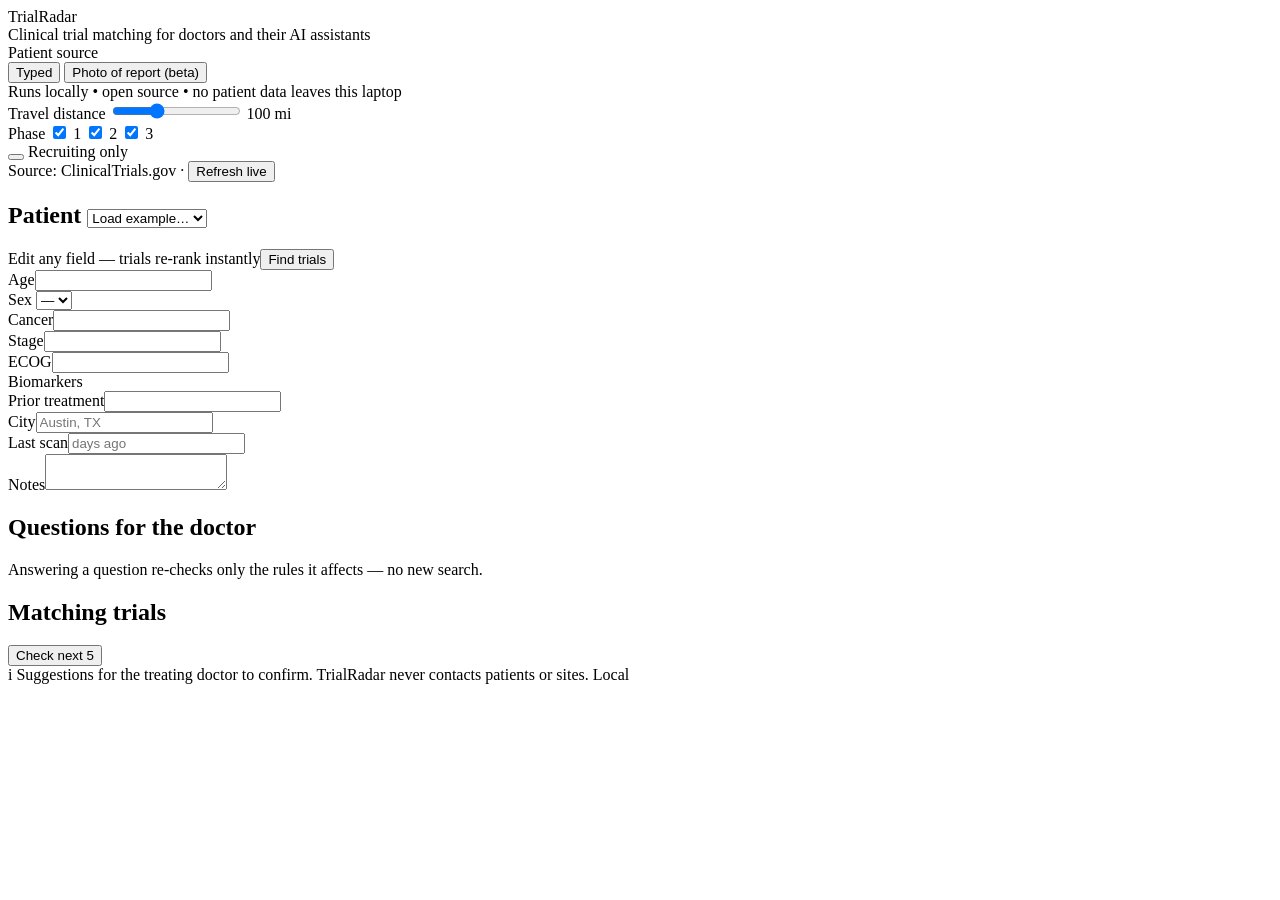
==== web/index.html @ 67bba402 "Add TrialRadar: local clinical-trial matching for bots and doctors. Recruiting trials come from Clin" ====
<!DOCTYPE html>
<html lang="en">
<head>
  <meta charset="utf-8">
  <meta name="viewport" content="width=device-width, initial-scale=1">
  <title>TrialRadar</title>
  <link rel="stylesheet" href="/static/vendor/leaflet/leaflet.css">
  <link rel="stylesheet" href="/static/styles.css">
</head>
<body>
  <header class="top">
    <div class="logo" aria-hidden="true"><i></i></div>
    <div>
      <div class="wm">Trial<span>Radar</span></div>
      <div class="sub">Clinical trial matching for doctors and their AI assistants</div>
    </div>
    <div class="sp"></div>
    <span class="lbl">Patient source</span>
    <div class="seg" role="tablist">
      <button type="button" id="src-typed" class="on">Typed</button>
      <button type="button" id="src-photo">Photo of report (beta)</button>
    </div>
    <span class="badge">Runs locally • open source • no patient data leaves this laptop</span>
  </header>
  <div class="filters">
    <div class="f">
      <span class="k">Travel distance</span>
      <input id="distance" type="range" min="25" max="250" step="5" value="100" aria-label="Travel distance in miles">
      <span class="val" id="distance-val">100 mi</span>
    </div>
    <div class="f">
      <span class="k">Phase</span>
      <label class="cb"><input type="checkbox" id="ph1" checked> 1</label>
      <label class="cb"><input type="checkbox" id="ph2" checked> 2</label>
      <label class="cb"><input type="checkbox" id="ph3" checked> 3</label>
    </div>
    <div class="f">
      <button type="button" class="tg on" id="recruiting" aria-pressed="true" aria-label="Recruiting only"></button>
      <span>Recruiting only</span>
    </div>
    <div class="sp"></div>
    <div class="source-line">
      <span id="source-line">Source: ClinicalTrials.gov</span>
      · <button type="button" class="linkish" id="refresh-live">Refresh live</button>
    </div>
  </div>
  <div id="banner" class="banner" hidden></div>
  <main class="main">
    <div class="col">
      <section class="card">
        <h2>Patient <select id="examples" class="examples" aria-label="Load example patient"><option value="">Load example…</option></select></h2>
        <div class="hint"><span>Edit any field — trials re-rank instantly</span><button type="button" class="btn slim" id="find">Find trials</button></div>
        <div class="photo" id="photo-box" hidden>
          <p>Synthetic demo reports live in <code>demo/reports</code>. A photo or PDF is read on this laptop (Tesseract for images).</p>
          <input id="file" type="file" accept=".pdf,.png,.jpg,.jpeg,.webp,.tif,.txt,.html">
          <textarea id="paste" class="in" placeholder="Or paste a note"></textarea>
          <button type="button" class="btn slim" id="extract" style="margin-top:8px">Extract into the form</button>
        </div>
        <form id="patient-form" class="grid">
          <div class="fld"><label for="age">Age</label><input id="age" class="in" inputmode="numeric"></div>
          <div class="fld"><label for="sex">Sex</label>
            <select id="sex" class="in"><option value="">—</option><option>F</option><option>M</option></select>
          </div>
          <div class="fld full"><label for="cancer">Cancer</label><input id="cancer" class="in"></div>
          <div class="fld"><label for="stage">Stage</label><input id="stage" class="in"></div>
          <div class="fld"><label for="ecog">ECOG</label><input id="ecog" class="in" inputmode="numeric"></div>
          <div class="fld full"><label>Biomarkers</label><div id="chips" class="chips"></div></div>
          <div class="fld full"><label for="priors">Prior treatment</label><input id="priors" class="in"></div>
          <div class="fld"><label for="city">City</label><input id="city" class="in" placeholder="Austin, TX"></div>
          <div class="fld"><label for="scan">Last scan</label><input id="scan" class="in" placeholder="days ago" inputmode="numeric"></div>
          <div class="fld full"><label for="notes">Notes</label><textarea id="notes" class="in"></textarea></div>
        </form>
      </section>
      <section class="card scroll" style="flex:1">
        <h2>Questions for the doctor <span class="n" id="q-count"></span></h2>
        <div id="questions"></div>
        <div class="note">Answering a question re-checks only the rules it affects — no new search.</div>
      </section>
    </div>
    <section class="card col" style="gap:0">
      <h2>Matching trials <span class="n" id="list-count"></span></h2>
      <div id="trial-list" class="scroll" style="flex:1"></div>
      <div class="list-foot">
        <span id="more-label"></span>
        <button type="button" class="btn slim" id="check-next">Check next 5</button>
      </div>
    </section>
    <section class="card col" style="gap:0">
      <div id="detail" class="scroll" style="flex:1"></div>
    </section>
  </main>
  <footer class="foot">
    <span class="ic">i</span>
    <span>Suggestions for the treating doctor to confirm. TrialRadar never contacts patients or sites.</span>
    <span class="demo" id="mode-pill">Local</span>
  </footer>
  <div id="toast" class="toast" hidden></div>
  <div id="modal"></div>
  <script src="/static/vendor/leaflet/leaflet.js"></script>
  <script src="/static/app.js"></script>
</body>
</html>
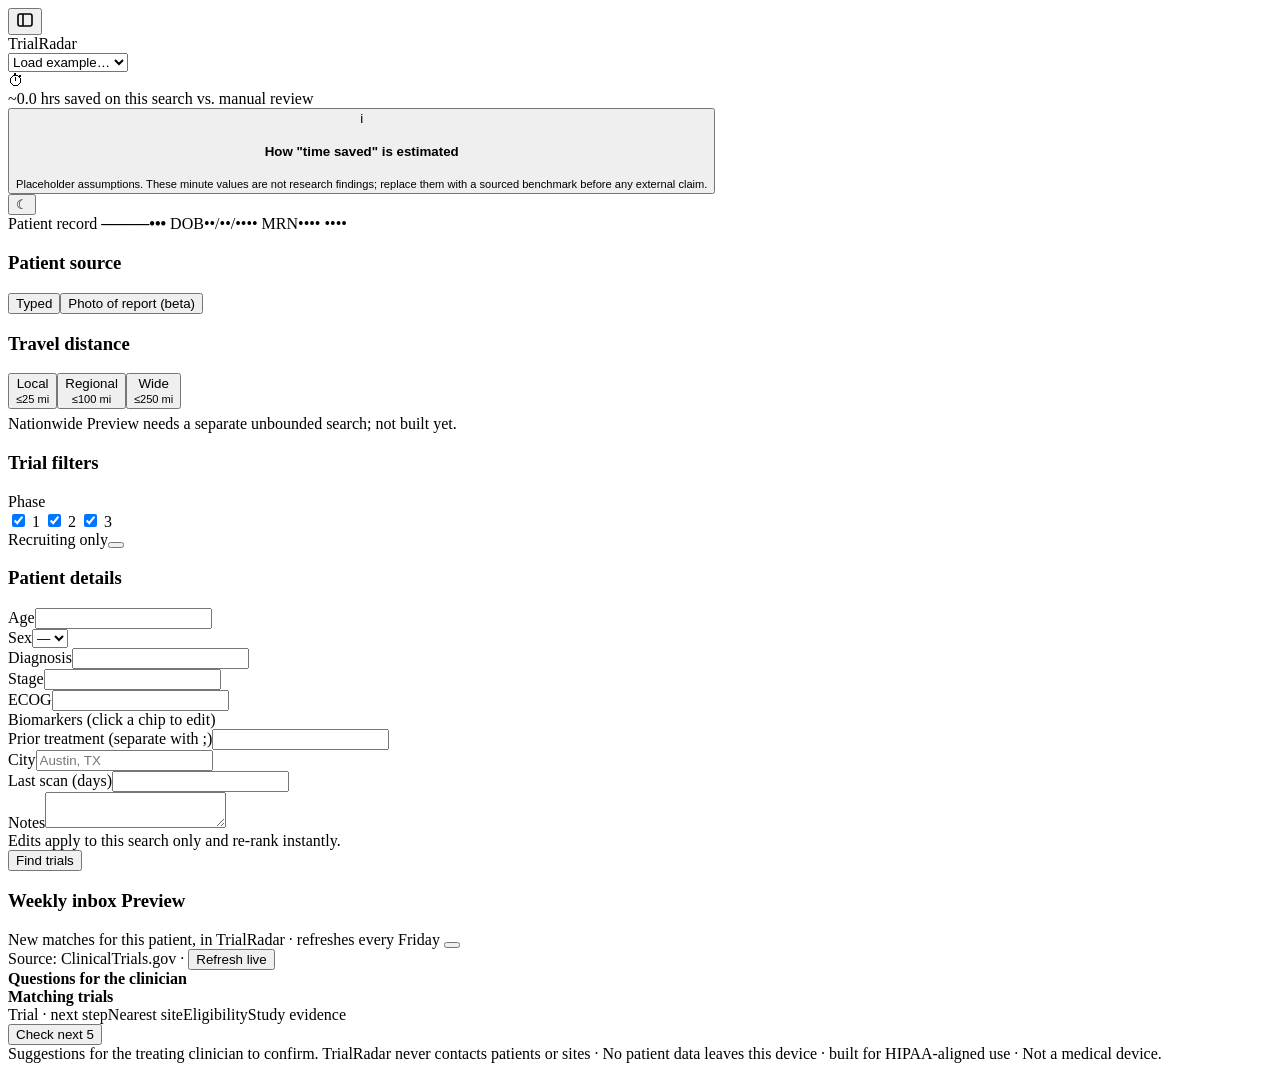
==== commit f9127fc3: "Implement wireframe v4.1 UI" ====
--- a/web/index.html
+++ b/web/index.html
@@ -1,102 +1,138 @@
 <!DOCTYPE html>
-<html lang="en">
+<html lang="en" data-theme="light">
 <head>
   <meta charset="utf-8">
   <meta name="viewport" content="width=device-width, initial-scale=1">
   <title>TrialRadar</title>
+  <script>
+    try { const t = localStorage.getItem("trialradar-theme"); if (t === "dark" || t === "light") document.documentElement.dataset.theme = t; } catch (e) {}
+  </script>
   <link rel="stylesheet" href="/static/vendor/leaflet/leaflet.css">
   <link rel="stylesheet" href="/static/styles.css">
 </head>
 <body>
-  <header class="top">
-    <div class="logo" aria-hidden="true"><i></i></div>
-    <div>
-      <div class="wm">Trial<span>Radar</span></div>
-      <div class="sub">Clinical trial matching for doctors and their AI assistants</div>
+<header class="top">
+  <button type="button" class="icon-btn t" id="rail-toggle" aria-expanded="false" aria-controls="rail" aria-label="Filters and patient details" title="Filters & patient details">
+    <svg width="18" height="18" viewBox="0 0 18 18" fill="none" stroke="currentColor" stroke-width="1.6" aria-hidden="true"><rect x="2" y="3" width="14" height="12" rx="2"/><line x1="7" y1="3" x2="7" y2="15"/></svg>
+  </button>
+  <div class="wm">Trial<span>Radar</span></div>
+  <select id="examples" class="ex-sel" aria-label="Load example patient"><option value="">Load example…</option></select>
+  <div class="sp"></div>
+  <div class="saved" id="saved" aria-live="polite">
+    <span aria-hidden="true">⏱</span>
+    <div><span class="big" id="saved-hrs">~0.0 hrs</span> <span class="lbl">saved<span class="lbl-long"> on this search vs. manual review</span></span></div>
+    <button type="button" class="info" id="saved-info" aria-label="How time saved is estimated"><span class="ring" aria-hidden="true">i</span>
+      <div class="pop" role="tooltip">
+        <h4>How "time saved" is estimated</h4>
+        <code id="formula-text"></code>
+        <div id="formula-live"></div>
+        <small><span class="ph">Placeholder assumptions.</span> These minute values are not research findings; replace them with a sourced benchmark before any external claim.</small>
+      </div>
+    </button>
+  </div>
+  <div class="sp"></div>
+  <button type="button" class="icon-btn t" id="theme-btn" aria-label="Switch to dark mode" aria-pressed="false" title="Toggle dark mode"><span id="theme-ico" aria-hidden="true">☾</span></button>
+  <div class="badge" aria-label="Current patient, identifiers masked">
+    <div class="id" title="Name, DOB and MRN are not stored by TrialRadar yet (preview)">
+      <span class="src"><i></i><span id="pt-src">Patient record</span></span>
+      <b id="pt-id">———•••</b>
+      <span class="na"><span class="k">DOB</span>••/••/••••</span>
+      <span class="na"><span class="k">MRN</span>•••• ••••</span>
     </div>
-    <div class="sp"></div>
-    <span class="lbl">Patient source</span>
-    <div class="seg" role="tablist">
-      <button type="button" id="src-typed" class="on">Typed</button>
-      <button type="button" id="src-photo">Photo of report (beta)</button>
-    </div>
-    <span class="badge">Runs locally • open source • no patient data leaves this laptop</span>
-  </header>
-  <div class="filters">
-    <div class="f">
-      <span class="k">Travel distance</span>
-      <input id="distance" type="range" min="25" max="250" step="5" value="100" aria-label="Travel distance in miles">
-      <span class="val" id="distance-val">100 mi</span>
-    </div>
-    <div class="f">
-      <span class="k">Phase</span>
-      <label class="cb"><input type="checkbox" id="ph1" checked> 1</label>
-      <label class="cb"><input type="checkbox" id="ph2" checked> 2</label>
-      <label class="cb"><input type="checkbox" id="ph3" checked> 3</label>
-    </div>
-    <div class="f">
-      <button type="button" class="tg on" id="recruiting" aria-pressed="true" aria-label="Recruiting only"></button>
-      <span>Recruiting only</span>
-    </div>
-    <div class="sp"></div>
-    <div class="source-line">
-      <span id="source-line">Source: ClinicalTrials.gov</span>
-      · <button type="button" class="linkish" id="refresh-live">Refresh live</button>
-    </div>
+    <div class="chips" id="patient-chips"></div>
   </div>
+</header>
+
+<aside class="rail" id="rail" aria-label="Filters and patient details" inert>
+  <div class="rail-in">
+    <section>
+      <h3>Patient source</h3>
+      <div class="seg" id="src-seg">
+        <button type="button" data-src="typed" class="on">Typed</button><button type="button" data-src="photo">Photo of report (beta)</button>
+      </div>
+      <div class="photo-box" id="photo-box" hidden>
+        A photo or PDF is read on this device, then fills the fields below for you to check.
+        <input type="file" id="file" accept=".pdf,.png,.jpg,.jpeg,.webp,.tif,.txt,.html" aria-label="Choose report photo or PDF">
+        <textarea id="paste" placeholder="Or paste a note"></textarea>
+        <button type="button" class="btn t" id="extract">Extract into the form</button>
+      </div>
+    </section>
+    <section>
+      <h3>Travel distance</h3>
+      <div class="seg" id="dist-seg">
+        <button type="button" data-d="25">Local<br><small>≤25 mi</small></button><button type="button" data-d="100" class="on">Regional<br><small>≤100 mi</small></button><button type="button" data-d="250" title="Up to the 250 mi search radius. A true nationwide search is not built yet.">Wide<br><small>≤250 mi</small></button>
+      </div>
+      <div class="muted" style="margin-top:6px">Nationwide <span class="preview">Preview</span> needs a separate unbounded search; not built yet.</div>
+    </section>
+    <section>
+      <h3>Trial filters</h3>
+      <div class="row-ctl"><span>Phase</span>
+        <div class="cbs">
+          <label><input type="checkbox" id="ph1" class="ph" value="1" checked> 1</label>
+          <label><input type="checkbox" id="ph2" class="ph" value="2" checked> 2</label>
+          <label><input type="checkbox" id="ph3" class="ph" value="3" checked> 3</label>
+        </div>
+      </div>
+      <div class="row-ctl"><span>Recruiting only</span><button type="button" class="tg on" id="recruiting" aria-pressed="true" aria-label="Recruiting only"></button></div>
+      <div id="whatifs"></div>
+    </section>
+    <section>
+      <h3>Patient details</h3>
+      <form id="patient-form" onsubmit="return false">
+        <div class="grid2">
+          <div class="fld"><label for="age">Age</label><input id="age" inputmode="numeric"></div>
+          <div class="fld"><label for="sex">Sex</label><select id="sex"><option value="">—</option><option>F</option><option>M</option></select></div>
+        </div>
+        <div class="fld"><label for="cancer">Diagnosis</label><input id="cancer"></div>
+        <div class="grid2">
+          <div class="fld"><label for="stage">Stage</label><input id="stage"></div>
+          <div class="fld"><label for="ecog">ECOG</label><input id="ecog" inputmode="numeric"></div>
+        </div>
+        <div class="fld"><label id="bio-lbl">Biomarkers <span class="muted">(click a chip to edit)</span></label>
+          <div class="bio-ed" id="bio-ed" role="group" aria-labelledby="bio-lbl"></div></div>
+        <div class="fld"><label for="priors">Prior treatment <span class="muted">(separate with ;)</span></label><input id="priors"></div>
+        <div class="grid2">
+          <div class="fld"><label for="city">City</label><input id="city" placeholder="Austin, TX"></div>
+          <div class="fld"><label for="scan">Last scan (days)</label><input id="scan" inputmode="numeric"></div>
+        </div>
+        <div class="fld"><label for="notes">Notes</label><textarea id="notes"></textarea></div>
+      </form>
+      <div class="muted">Edits apply to this search only and re-rank instantly.</div>
+      <button type="button" class="btn pri t" id="find">Find trials</button>
+    </section>
+    <section class="is-preview">
+      <h3>Weekly inbox <span class="preview">Preview</span></h3>
+      <div class="row-ctl"><span>New matches for this patient, in TrialRadar · refreshes every Friday</span>
+        <button type="button" class="tg" id="weekly" aria-pressed="false" aria-label="Weekly inbox (preview, not available yet)" data-preview="Weekly inbox"></button></div>
+    </section>
+    <section class="muted"><span id="source-line">Source: ClinicalTrials.gov</span> · <button type="button" class="linkish" id="refresh-live">Refresh live</button><br><span id="mode-pill"></span></section>
+  </div>
+</aside>
+<div class="scrim" id="scrim"></div>
+
+<main class="main">
   <div id="banner" class="banner" hidden></div>
-  <main class="main">
-    <div class="col">
-      <section class="card">
-        <h2>Patient <select id="examples" class="examples" aria-label="Load example patient"><option value="">Load example…</option></select></h2>
-        <div class="hint"><span>Edit any field — trials re-rank instantly</span><button type="button" class="btn slim" id="find">Find trials</button></div>
-        <div class="photo" id="photo-box" hidden>
-          <p>Synthetic demo reports live in <code>demo/reports</code>. A photo or PDF is read on this laptop (Tesseract for images).</p>
-          <input id="file" type="file" accept=".pdf,.png,.jpg,.jpeg,.webp,.tif,.txt,.html">
-          <textarea id="paste" class="in" placeholder="Or paste a note"></textarea>
-          <button type="button" class="btn slim" id="extract" style="margin-top:8px">Extract into the form</button>
-        </div>
-        <form id="patient-form" class="grid">
-          <div class="fld"><label for="age">Age</label><input id="age" class="in" inputmode="numeric"></div>
-          <div class="fld"><label for="sex">Sex</label>
-            <select id="sex" class="in"><option value="">—</option><option>F</option><option>M</option></select>
-          </div>
-          <div class="fld full"><label for="cancer">Cancer</label><input id="cancer" class="in"></div>
-          <div class="fld"><label for="stage">Stage</label><input id="stage" class="in"></div>
-          <div class="fld"><label for="ecog">ECOG</label><input id="ecog" class="in" inputmode="numeric"></div>
-          <div class="fld full"><label>Biomarkers</label><div id="chips" class="chips"></div></div>
-          <div class="fld full"><label for="priors">Prior treatment</label><input id="priors" class="in"></div>
-          <div class="fld"><label for="city">City</label><input id="city" class="in" placeholder="Austin, TX"></div>
-          <div class="fld"><label for="scan">Last scan</label><input id="scan" class="in" placeholder="days ago" inputmode="numeric"></div>
-          <div class="fld full"><label for="notes">Notes</label><textarea id="notes" class="in"></textarea></div>
-        </form>
-      </section>
-      <section class="card scroll" style="flex:1">
-        <h2>Questions for the doctor <span class="n" id="q-count"></span></h2>
-        <div id="questions"></div>
-        <div class="note">Answering a question re-checks only the rules it affects — no new search.</div>
+  <div class="col">
+    <div class="qwrap">
+      <section class="qcard" aria-label="Questions for the clinician">
+        <div class="qhead"><b>Questions for the clinician</b><span id="q-sub"></span></div>
+        <div class="qs" id="questions"></div>
+        <div class="unlock" id="unlock"></div>
       </section>
     </div>
-    <section class="card col" style="gap:0">
-      <h2>Matching trials <span class="n" id="list-count"></span></h2>
-      <div id="trial-list" class="scroll" style="flex:1"></div>
-      <div class="list-foot">
-        <span id="more-label"></span>
-        <button type="button" class="btn slim" id="check-next">Check next 5</button>
-      </div>
+    <section class="list" aria-label="Matching trials">
+      <div class="list-top"><b id="list-title">Matching trials</b><span id="list-sub"></span></div>
+      <div class="cols" aria-hidden="true"><span></span><span>Trial · next step</span><span class="c-site">Nearest site</span><span class="r c-elig">Eligibility</span><span class="r c-sev">Study evidence</span></div>
+      <div id="trials"></div>
+      <div class="list-foot"><span id="more-label"></span><button type="button" class="btn t" id="check-next">Check next 5</button></div>
     </section>
-    <section class="card col" style="gap:0">
-      <div id="detail" class="scroll" style="flex:1"></div>
-    </section>
-  </main>
-  <footer class="foot">
-    <span class="ic">i</span>
-    <span>Suggestions for the treating doctor to confirm. TrialRadar never contacts patients or sites.</span>
-    <span class="demo" id="mode-pill">Local</span>
-  </footer>
-  <div id="toast" class="toast" hidden></div>
-  <div id="modal"></div>
-  <script src="/static/vendor/leaflet/leaflet.js"></script>
-  <script src="/static/app.js"></script>
+  </div>
+  <footer class="foot">Suggestions for the treating clinician to confirm. TrialRadar never contacts patients or sites · No patient data leaves this device · built for HIPAA-aligned use · Not a medical device.</footer>
+</main>
+
+<div class="modal-bg" id="modal-bg"><div class="modal" id="modal" role="dialog" aria-modal="true" aria-labelledby="modal-h"></div></div>
+<div class="toast" id="toast" role="status" aria-live="polite"></div>
+<script src="/static/vendor/leaflet/leaflet.js"></script>
+<script src="/static/app.js"></script>
 </body>
 </html>
